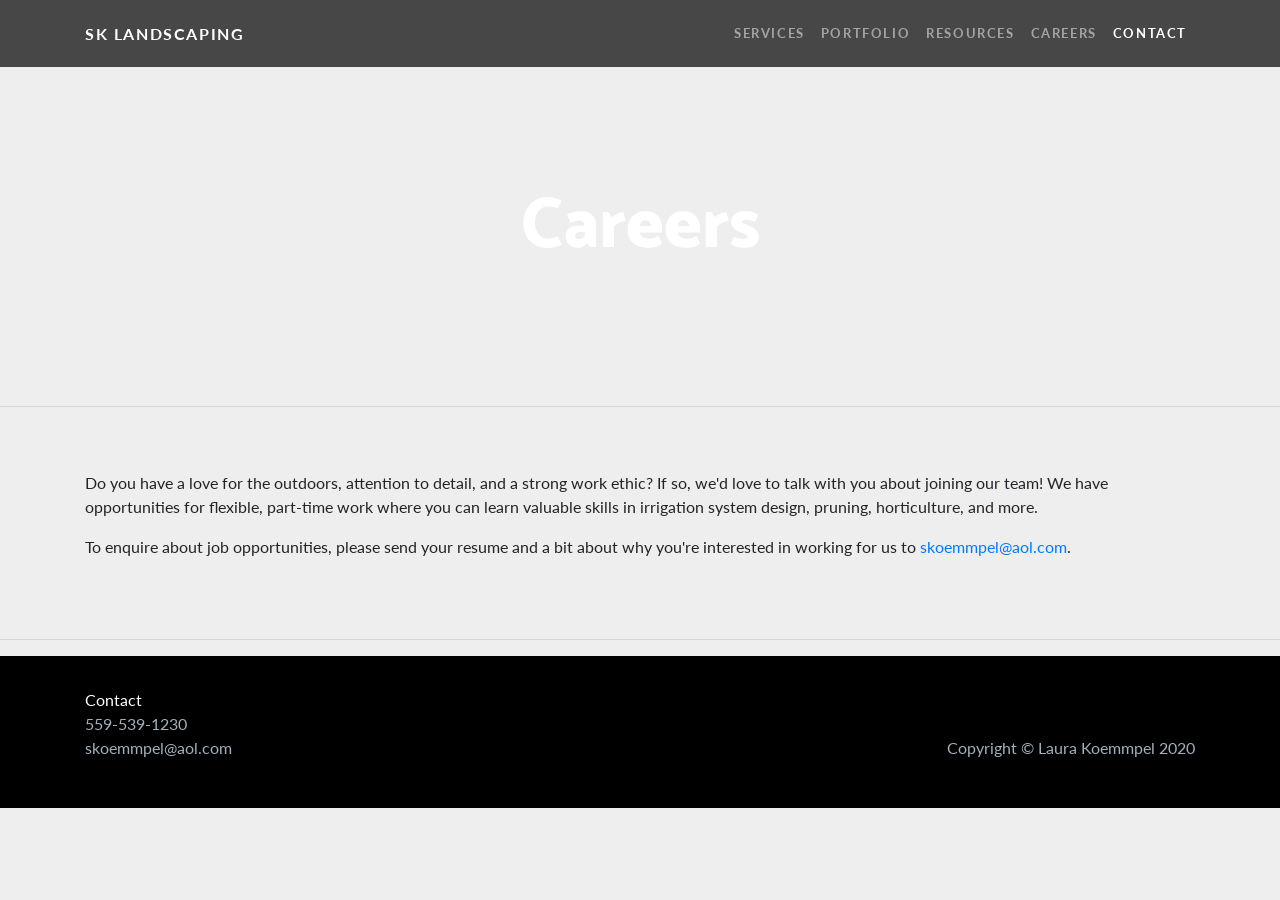
==== careers.html @ dd26b985 "Updated careers" ====
<!DOCTYPE html>
<html lang="en">

<head>

  <meta charset="utf-8">
  <meta name="viewport" content="width=device-width, initial-scale=1, shrink-to-fit=no">
  <meta name="description" content="">
  <meta name="author" content="">

  <title>SK Landscaping</title>
  <link rel="icon" href="favicon.ico" type="image/x-icon">

  <!-- Bootstrap core CSS -->
  <!-- <link href="vendor/bootstrap/css/bootstrap.min.css" rel="stylesheet"> -->
  <link href="vendor/bootstrap/css/bootstrap.css" rel="stylesheet">

  <!-- Custom fonts for this template -->
  <link href="https://fonts.googleapis.com/css?family=Catamaran:100,200,300,400,500,600,700,800,900" rel="stylesheet">
  <link href="https://fonts.googleapis.com/css?family=Lato:100,100i,300,300i,400,400i,700,700i,900,900i" rel="stylesheet">

  <!-- Custom styles for this template -->
  <!-- <link href="css/one-page-wonder.min.css" rel="stylesheet"> -->
  <link href="css/one-page-wonder.css" rel="stylesheet">

</head>

<body>

  <!-- Navigation -->
  <nav class="navbar navbar-expand-lg navbar-dark navbar-custom fixed-top">
    <div class="container">
      <a class="navbar-brand" href="index.html">SK Landscaping</a>
      <button class="navbar-toggler" type="button" data-toggle="collapse" data-target="#navbarResponsive" aria-controls="navbarResponsive" aria-expanded="false" aria-label="Toggle navigation">
        <span class="navbar-toggler-icon"></span>
      </button>
      <div class="collapse navbar-collapse" id="navbarResponsive">
        <ul class="navbar-nav ml-auto">
          <li class="nav-item">
            <a class="nav-link" href="services.html">Services</a>
          </li>
          <li class="nav-item">
            <a class="nav-link" href="portfolio.html">Portfolio</a>
          </li>
          <li class="nav-item">
            <a class="nav-link" href="resources.html">Resources</a>
          </li>
          <li class="nav-item">
            <a class="nav-link" href="careers.html">Careers</a>
          </li>
          <li class="nav-item">
            <a class="active nav-link" href="contact.html">Contact</a>
          </li>
        </ul>
      </div>
    </div>
  </nav>

  <header>
    <div class="overlay"></div>
    <video playsinline="playsinline" autoplay="autoplay" muted="muted" loop="loop">
      <!-- <source src="https://storage.googleapis.com/coverr-main/mp4/.mp4" type="video/mp4"> -->
      <source src="img/Sun-Flower.mp4" type="video/mp4">
    </video>
    <div class="container h-100">
      <div class="d-flex h-100 text-center align-items-center">
        <div class="w-100 text-white">
          <h1 class="display-3">Careers</h1>
          <!-- <p class="lead mb-0">Landscape design, installation, and repair</p> -->
        </div>
      </div>
    </div>
  </header>

  <hr>
  
  <div class="container py-5">
    <p class="text-center">
        <p>
            Do you have a love for the outdoors, attention to detail, and a strong work ethic? 
            If so, we'd love to talk with you about joining our team! We have opportunities for 
            flexible, part-time work where you can learn valuable skills in irrigation system design,
            pruning, horticulture, and more. 
        </p>
        <p> 
            To enquire about job opportunities, please send your resume and a bit about 
            why you're interested in working for us to 
            <a href="mailto:#">skoemmpel@aol.com</a>.
        </p>
    </p>
</div>

  <hr>

  <!-- Footer -->
  <footer class="py-5 bg-black">
    <div class="container">
      <p class="m-0 text-left text-white medium">Contact</p>
      <p class="m-0 text-left text-secondary medium">559-539-1230</p>
      <p class="m-0 alignright text-secondary medium">Copyright &copy; Laura Koemmpel 2020</p>
      <p class="m-0 text-left text-secondary medium">skoemmpel@aol.com</p> 
    </div>
    <!-- /.container -->
  </footer>

  <!-- Bootstrap core JavaScript -->
  <script src="vendor/jquery/jquery.min.js"></script>
  <script src="vendor/bootstrap/js/bootstrap.bundle.min.js"></script>

</body>

</html>
---- css/one-page-wonder.min.css ----
/*!
 * Start Bootstrap - One Page Wonder v5.0.7 (https://startbootstrap.com/template-overviews/one-page-wonder)
 * Copyright 2013-2019 Start Bootstrap
 * Licensed under MIT (https://github.com/BlackrockDigital/startbootstrap-one-page-wonder/blob/master/LICENSE)
 */body{font-family:Lato}h1,h2,h3,h4,h5,h6{font-family:Catamaran;font-weight:800!important}.btn-xl{text-transform:uppercase;padding:1.5rem 3rem;font-size:.9rem;font-weight:700;letter-spacing:.1rem}.bg-black{background-color:#000!important}.rounded-pill{border-radius:5rem}.navbar-custom{padding-top:1rem;padding-bottom:1rem;background-color:rgba(0,0,0,.7)}.navbar-custom .navbar-brand{text-transform:uppercase;font-size:1rem;letter-spacing:.1rem;font-weight:700}.navbar-custom .navbar-nav .nav-item .nav-link{text-transform:uppercase;font-size:.8rem;font-weight:700;letter-spacing:.1rem}header.masthead{position:relative;overflow:hidden;padding-top:calc(7rem + 72px);padding-bottom:7rem;background:linear-gradient(0deg,#6dfab8 0,#1a0079 100%);background-repeat:no-repeat;background-position:center center;background-attachment:scroll;background-size:cover}header.masthead .masthead-content{z-index:1;position:relative}header.masthead .masthead-content .masthead-heading{font-size:4rem}header.masthead .masthead-content .masthead-subheading{font-size:2rem}header.masthead .bg-circle{z-index:0;position:absolute;border-radius:100%;background:linear-gradient(0deg,#8cfdc8 0,#002d70 100%)}header.masthead .bg-circle-1{height:90rem;width:90rem;bottom:-55rem;left:-55rem}header.masthead .bg-circle-2{height:50rem;width:50rem;top:-25rem;right:-25rem}header.masthead .bg-circle-3{height:20rem;width:20rem;bottom:-10rem;right:5%}header.masthead .bg-circle-4{height:30rem;width:30rem;top:-5rem;right:35%}@media (min-width:992px){header.masthead{padding-top:calc(10rem + 55px);padding-bottom:10rem}header.masthead .masthead-content .masthead-heading{font-size:6rem}header.masthead .masthead-content .masthead-subheading{font-size:4rem}}.bg-primary{background-color:#093eee!important}.btn-primary{background-color:#007c4d;border-color:#0d09ee}.btn-primary:active,.btn-primary:focus,.btn-primary:hover{background-color:#07bd96!important;border-color:#2d0081!important}.btn-primary:focus{box-shadow:0 0 0 .2rem rgba(32,9,238,.5)}.btn-secondary{background-color:#009908;border-color:#ff6a00}.btn-secondary:active,.btn-secondary:focus,.btn-secondary:hover{background-color:#c50!important;border-color:#c50!important}.btn-secondary:focus{box-shadow:0 0 0 .2rem rgba(255,106,0,.5)}
---- css/one-page-wonder.css ----
/*!
 * Start Bootstrap - One Page Wonder v5.0.7 (https://startbootstrap.com/template-overviews/one-page-wonder)
 * Copyright 2013-2019 Start Bootstrap
 * Licensed under MIT (https://github.com/BlackrockDigital/startbootstrap-one-page-wonder/blob/master/LICENSE)
 */

body {
  font-family: 'Lato';
  background-color:#eee
}

h1,
h2,
h3,
h4,
h5,
h6 {
  font-family: 'Catamaran';
  font-weight: 800 !important;
}

.my-top {
  margin-top: 7rem;
  color: rgba(0, 0, 0, 0.7);
}

.btn-xl {
  text-transform: uppercase;
  padding: 1.5rem 3rem;
  font-size: 0.9rem;
  font-weight: 700;
  letter-spacing: 0.1rem;
}

.bg-black {
  background-color: #000 !important;
}

.rounded-pill {
  border-radius: 5rem;
}

.navbar-custom {
  padding-top: 1rem;
  padding-bottom: 1rem;
  background-color: rgba(0, 0, 0, 0.7);
}

.navbar-custom .navbar-brand {
  text-transform: uppercase;
  font-size: 1rem;
  letter-spacing: 0.1rem;
  font-weight: 700;
}

.navbar-custom .navbar-nav .nav-item .nav-link {
  text-transform: uppercase;
  font-size: 0.8rem;
  font-weight: 700;
  letter-spacing: 0.1rem;
}

.h-2 {
  height: 2%;
}

header.masthead {
  position: relative;
  overflow: hidden;
  padding-top: calc(7rem + 72px);
  padding-bottom: 7rem;
  background-image: url("../img/native_landscape_1.JPG");
  background-repeat: no-repeat;
  background-position: center center;
  background-attachment: scroll;
  background-size: cover;
}

header.masthead .masthead-content {
  z-index: 1;
  position: relative;
}

header.masthead .masthead-content .masthead-heading {
  font-size: 4rem;
}

header.masthead .masthead-content .masthead-subheading {
  font-size: 2rem;
}




@media (min-width: 992px) {
  header.masthead {
    padding-top: calc(10rem + 55px);
    padding-bottom: 10rem;
  }
  header.masthead .masthead-content .masthead-heading {
    font-size: 6rem;
  }
  header.masthead .masthead-content .masthead-subheading {
    font-size: 4rem;
  }
}

.bg-primary {
  background-color: #6c8b8f !important;
}

.btn-primary {
  background-color: #3f4241;
  border-color: #788f86;
}

.btn-primary:active, .btn-primary:focus, .btn-primary:hover {
  background-color: #ffffff !important;
  border-color: #2d0081 !important;
}

.btn-primary:focus {
  box-shadow: 0 0 0 0.2rem rgba(32, 9, 238, 0.5);
}

.btn-secondary {
  background-color: #009908;
  border-color: #ff6a00;
}

.btn-secondary:active, .btn-secondary:focus, .btn-secondary:hover {
  background-color: #cc5500 !important;
  border-color: #cc5500 !important;
}

.btn-secondary:focus {
  box-shadow: 0 0 0 0.2rem rgba(255, 106, 0, 0.5);
}

.alignleft {
	float: left;
}
.alignright {
	float: right;
}




header {
  position: relative;
  overflow: hidden;
  padding-top: calc(7rem + 72px);
  padding-bottom: 7rem;
  background-repeat: no-repeat;
  background-position: center center;
  background-attachment: scroll;
  background-size: cover;
}



header video {
  position: absolute;
  top: 50%;
  left: 50%;
  min-width: 100%;
  min-height: 100%;
  width: auto;
  height: auto;
  z-index: 0;
  -ms-transform: translateX(-50%) translateY(-50%);
  -moz-transform: translateX(-50%) translateY(-50%);
  -webkit-transform: translateX(-50%) translateY(-50%);
  transform: translateX(-50%) translateY(-50%);
}

header .container {
  position: relative;
  z-index: 2;
}

header .overlay {
  position: absolute;
  top: 0;
  left: 0;
  height: 100%;
  width: 100%;
  background-color: black;
  opacity: 0;
  z-index: 1;
}

@media (pointer: coarse) and (hover: none) {
  header {
    background: url('https://source.unsplash.com/XT5OInaElMw/1600x900') black no-repeat center center scroll;
  }
  header video {
    display: none;
  }
}

/* ,,,,,,,,,,,,,,,,,,,,,,,,,,,,,,,,,,,,,,,,,,,,,,,,,,< */

.wrap
{
  margin:50px auto 0 auto;
  width:100%;
  display:flex;
  align-items:space-around;
  max-width:1200px;
}
.tile
{
  width:380px;
  height:380px;
  margin:10px;
  background-color:#5d886d;
  display:inline-block;
  background-size:cover;
  position:relative;
  cursor:pointer;
  transition: all 0.4s ease-out;
  box-shadow: 0px 35px 77px -17px rgba(0,0,0,0.44);
  overflow:hidden;
  color:white;
  font-family:'Roboto';
  
}
.tile img
{
  height:100%;
  width:100%;
  position:absolute;
  top:0;
  left:0;
  z-index:0;
  transition: all 0.4s ease-out;
}
.tile .text
{
/*   z-index:99; */
  position:absolute;
  padding:30px;
  height:calc(100% - 60px);
}
.tile h1
{
 
  font-weight:300;
  margin:0;
  text-shadow: 2px 2px 10px rgba(0,0,0,0.3);
}
.tile h2
{
  font-weight:100;
  margin:20px 0 0 0;
  font-style:italic;
   transform: translateX(200px);
}
.tile p
{
  font-weight:300;
  margin:20px 0 0 0;
  line-height: 25px;
/*   opacity:0; */
transform: translateX(-200px);
transition-delay: 0.2s;
}
.animate-text
{
opacity:0;
transition: all 0.6s ease-in-out;
}
.tile:hover
{
/*   background-color:#99aeff; */
box-shadow: 0px 35px 77px -17px rgba(0,0,0,0.64);
transform:scale(1.05);
}
.tile:hover img
{
opacity: 0.2;
}
.tile:hover .animate-text
{
transform:translateX(0);
opacity:1;
}
.dots
{
position:absolute;
bottom:20px;
right:30px;
margin: 0 auto;
width:30px;
height:30px;
color:currentColor;
display:flex;
flex-direction:column;
align-items:center;
justify-content:space-around;

}

.dots span
{
  width: 5px;
  height:5px;
  background-color: currentColor;
  border-radius: 50%;
  display:block;
opacity:0;
transition: transform 0.4s ease-out, opacity 0.5s ease;
transform: translateY(30px);

}

.tile:hover span
{
opacity:1;
transform:translateY(0px);
}

.dots span:nth-child(1)
{
   transition-delay: 0.05s;
}
.dots span:nth-child(2)
{
   transition-delay: 0.1s;
}
.dots span:nth-child(3)
{
   transition-delay: 0.15s;
}


@media (max-width: 1000px) {
  .wrap {
   flex-direction: column;
    width:400px;
  }
}

/* ................. */
.jumbotron {
  background: #358CCE;
  color: #FFF;
  border-radius: 0px;
  }
  .jumbotron-sm { padding-top: 24px;
  padding-bottom: 24px; }
  .jumbotron small {
  color: #FFF;
  }
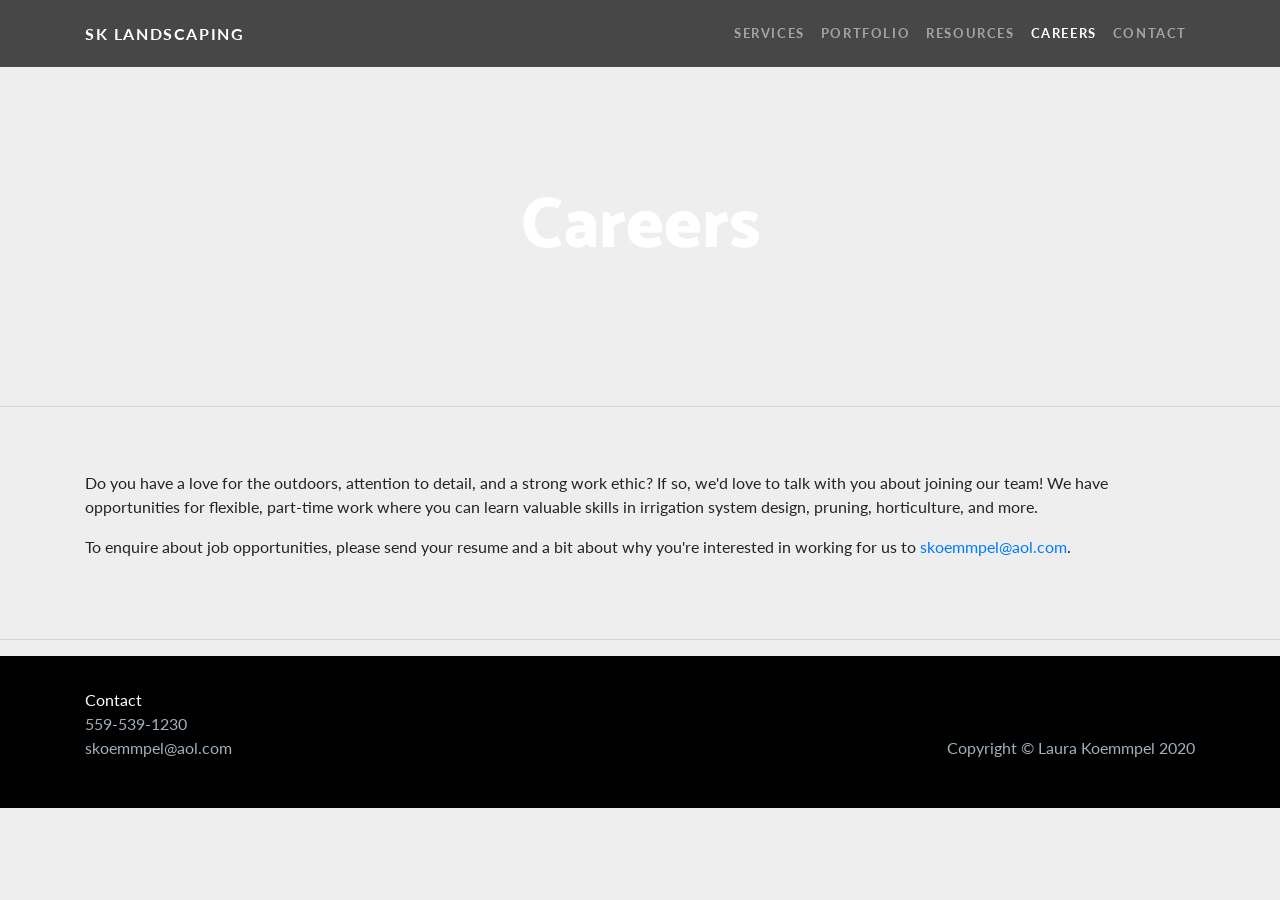
==== commit 5f521745: "Adjusted submit button colors" ====
--- a/careers.html
+++ b/careers.html
@@ -46,10 +46,10 @@
             <a class="nav-link" href="resources.html">Resources</a>
           </li>
           <li class="nav-item">
-            <a class="nav-link" href="careers.html">Careers</a>
+            <a class="active nav-link" href="careers.html">Careers</a>
           </li>
           <li class="nav-item">
-            <a class="active nav-link" href="contact.html">Contact</a>
+            <a class="nav-link" href="contact.html">Contact</a>
           </li>
         </ul>
       </div>
--- a/css/one-page-wonder.css
+++ b/css/one-page-wonder.css
@@ -110,13 +110,13 @@
 }
 
 .btn-primary {
-  background-color: #3f4241;
+  background-color: #424242;
   border-color: #788f86;
 }
 
 .btn-primary:active, .btn-primary:focus, .btn-primary:hover {
-  background-color: #ffffff !important;
-  border-color: #2d0081 !important;
+  background-color: #194732 !important;
+  border-color: #5c7561 !important;
 }
 
 .btn-primary:focus {
